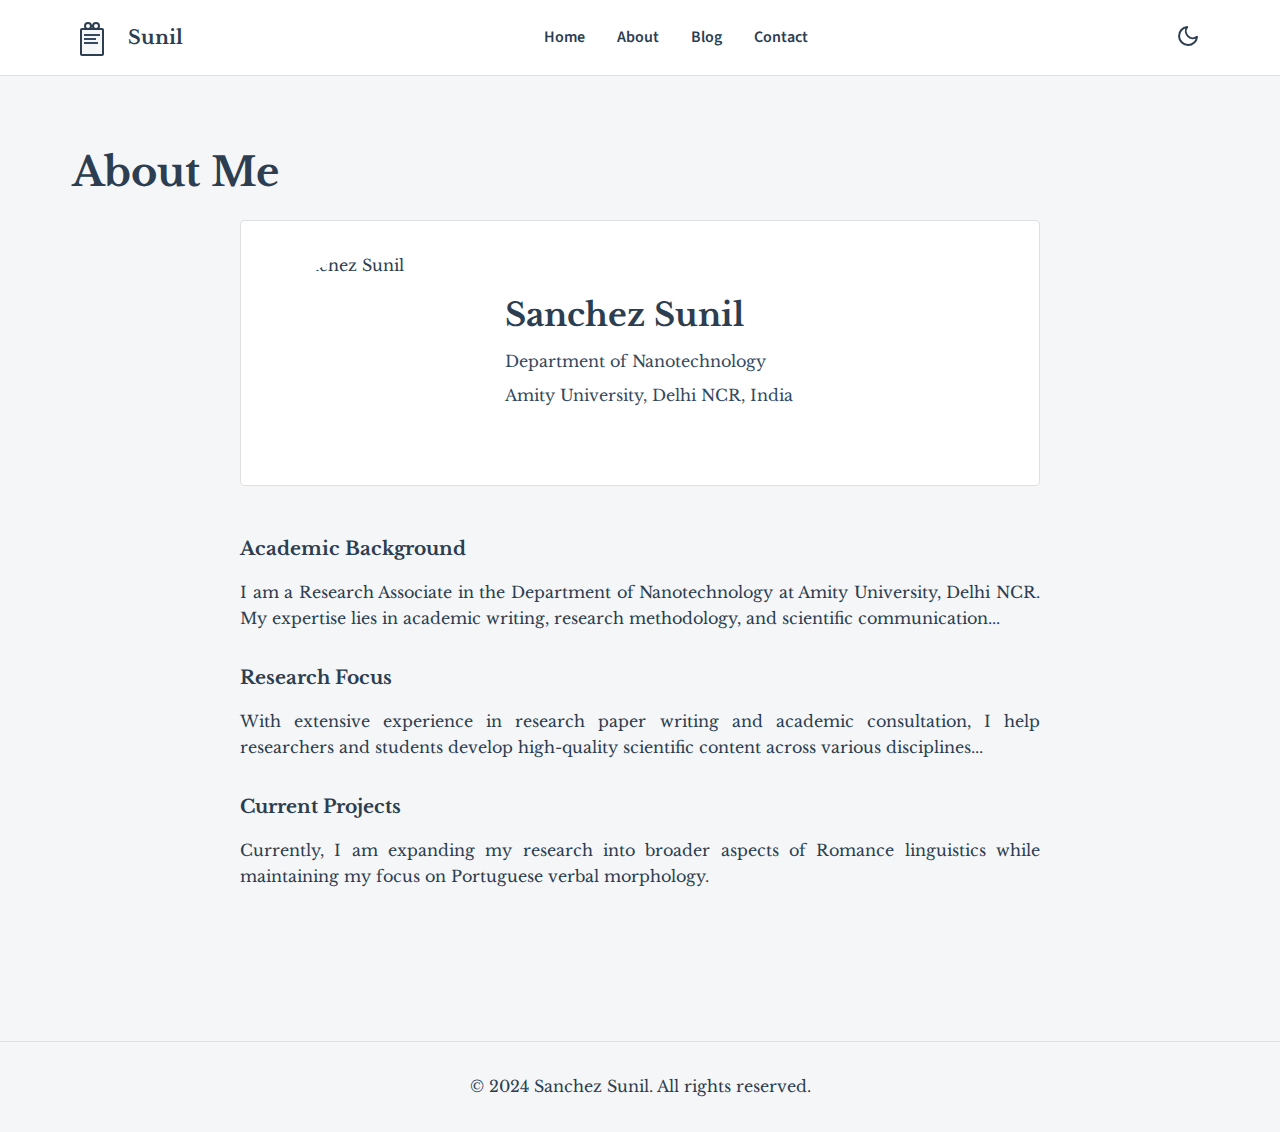
==== about.html @ 2af2b102 "first commit" ====
<!DOCTYPE html>
<html lang="en">
  <head>
    <meta charset="UTF-8" />
    <meta name="viewport" content="width=device-width, initial-scale=1.0" />
    <title>Sanchez Sunil | About</title>
    <link rel="stylesheet" href="styles.css" />
    <link
      href="https://fonts.googleapis.com/css2?family=Libre+Baskerville:ital,wght@0,400;0,700;1,400&family=Source+Sans+Pro:wght@400;600&display=swap"
      rel="stylesheet"
    />
  </head>
  <body>
    <nav>
      <div class="nav-content">
        <div class="logo">
          <img src="logo.svg" alt="Book and Glasses Logo" />
          <span>Sunil</span>
        </div>
        <ul class="nav-links">
          <li><a href="index.html">Home</a></li>
          <li><a href="about.html" class="active">About</a></li>
          <li><a href="blog.html">Blog</a></li>
          <li><a href="contact.html">Contact</a></li>
        </ul>
        <button class="theme-toggle" aria-label="Toggle dark mode">
          <svg
            xmlns="http://www.w3.org/2000/svg"
            width="24"
            height="24"
            viewBox="0 0 24 24"
            fill="none"
            stroke="currentColor"
            stroke-width="2"
            stroke-linecap="round"
            stroke-linejoin="round"
          >
            <path d="M21 12.79A9 9 0 1 1 11.21 3 7 7 0 0 0 21 12.79z"></path>
          </svg>
        </button>
      </div>
    </nav>

    <main>
      <section class="about-section">
        <h1>About Me</h1>
        <div class="about-content">
          <div class="profile">
            <img
              src="https://placehold.co/200x200/f5f6f7/2c3e50.png?text=S"
              alt="Sanchez Sunil"
              class="profile-image"
            />
            <div class="credentials">
              <h2>Sanchez Sunil</h2>
              <p>Department of Nanotechnology</p>
              <p>Amity University, Delhi NCR, India</p>
            </div>
          </div>
          <div class="biography">
            <h3>Academic Background</h3>
            <p>
              I am a Research Associate in the Department of Nanotechnology at
              Amity University, Delhi NCR. My expertise lies in academic
              writing, research methodology, and scientific communication...
            </p>
            <h3>Research Focus</h3>
            <p>
              With extensive experience in research paper writing and academic
              consultation, I help researchers and students develop high-quality
              scientific content across various disciplines...
            </p>
            <h3>Current Projects</h3>
            <p>
              Currently, I am expanding my research into broader aspects of
              Romance linguistics while maintaining my focus on Portuguese
              verbal morphology.
            </p>
          </div>
        </div>
      </section>
    </main>

    <footer>
      <p>&copy; 2024 Sanchez Sunil. All rights reserved.</p>
    </footer>

    <script src="script.js"></script>
  </body>
</html>
---- styles.css ----
:root {
  --primary-color: #2c3e50;
  --secondary-color: #34495e;
  --background-color: #f5f6f7;
  --text-color: #2c3e50;
  --border-color: #e0e0e0;
  --card-background: #ffffff;
  --font-serif: "Libre Baskerville", Georgia, serif;
  --font-sans: "Source Sans Pro", sans-serif;
}

/* Dark theme variables */
[data-theme="dark"] {
  --background-color: #1a1a1a;
  --text-color: #e0e0e0;
  --border-color: #333;
  --card-background: #2c2c2c;
}

* {
  margin: 0;
  padding: 0;
  box-sizing: border-box;
}

body {
  font-family: var(--font-serif);
  background-color: var(--background-color);
  color: var(--text-color);
  line-height: 1.6;
  transition: background-color 0.3s, color 0.3s;
}

nav {
  background-color: var(--card-background);
  border-bottom: 1px solid var(--border-color);
  padding: 1rem 0;
  position: sticky;
  top: 0;
  z-index: 1000;
}

.nav-content {
  max-width: 1200px;
  margin: 0 auto;
  display: flex;
  justify-content: space-between;
  align-items: center;
  padding: 0 2rem;
}

.logo {
  display: flex;
  align-items: center;
  gap: 1rem;
}

.logo img {
  height: 40px;
  width: auto;
}

.logo span {
  font-family: var(--font-serif);
  font-weight: 700;
  font-size: 1.2rem;
}

.nav-links {
  display: flex;
  gap: 2rem;
  list-style: none;
}

.nav-links a {
  text-decoration: none;
  color: var(--text-color);
  font-family: var(--font-sans);
  font-weight: 600;
  transition: color 0.3s;
}

.nav-links a:hover {
  color: var(--secondary-color);
}

.theme-toggle {
  background: none;
  border: none;
  color: var(--text-color);
  cursor: pointer;
  padding: 0.5rem;
}

main {
  max-width: 1200px;
  margin: 0 auto;
  padding: 2rem;
}

.hero {
  text-align: center;
  padding: 4rem 0;
}

h1 {
  font-size: 2.5rem;
  margin-bottom: 1rem;
  font-weight: 700;
}

.subtitle {
  font-size: 1.2rem;
  color: var(--secondary-color);
  font-style: italic;
}

.featured {
  margin: 4rem 0;
}

h2 {
  font-size: 2rem;
  margin-bottom: 2rem;
}

.publications-grid {
  display: grid;
  grid-template-columns: repeat(auto-fit, minmax(300px, 1fr));
  gap: 2rem;
}

.publication-card {
  background-color: var(--card-background);
  padding: 2rem;
  border: 1px solid var(--border-color);
  border-radius: 4px;
  transition: transform 0.3s;
}

.publication-card:hover {
  transform: translateY(-5px);
}

.publication-card h3 {
  font-size: 1.5rem;
  margin-bottom: 1rem;
}

.read-more {
  display: inline-block;
  margin-top: 1rem;
  color: var(--secondary-color);
  text-decoration: none;
  font-family: var(--font-sans);
  font-weight: 600;
}

footer {
  text-align: center;
  padding: 2rem;
  border-top: 1px solid var(--border-color);
  margin-top: 4rem;
}

@media (max-width: 768px) {
  .nav-content {
    flex-direction: column;
    gap: 1rem;
  }

  .nav-links {
    flex-direction: column;
    align-items: center;
    gap: 1rem;
  }

  .hero {
    padding: 2rem 0;
  }

  h1 {
    font-size: 2rem;
  }
}

.about-section {
  padding: 2rem 0;
}

.about-content {
  max-width: 800px;
  margin: 0 auto;
}

.profile {
  display: flex;
  align-items: center;
  gap: 2rem;
  margin-bottom: 3rem;
  padding: 2rem;
  background-color: var(--card-background);
  border: 1px solid var(--border-color);
  border-radius: 4px;
}

.profile-image {
  width: 200px;
  height: 200px;
  border-radius: 50%;
  object-fit: cover;
}

.credentials {
  flex: 1;
}

.credentials h2 {
  margin-bottom: 0.5rem;
}

.credentials p {
  color: var(--secondary-color);
  margin-bottom: 0.5rem;
}

.biography h3 {
  margin: 2rem 0 1rem 0;
  color: var(--primary-color);
}

.biography p {
  margin-bottom: 1.5rem;
  text-align: justify;
}

@media (max-width: 768px) {
  .profile {
    flex-direction: column;
    text-align: center;
    padding: 1rem;
  }

  .profile-image {
    width: 150px;
    height: 150px;
  }
}

/* Add these blog-specific styles to your existing styles.css file */

.blog-section {
  padding: 2rem 0;
}

.blog-content {
  max-width: 800px;
  margin: 0 auto;
}

.blog-post {
  margin-bottom: 4rem;
  padding: 2rem;
  background-color: var(--card-background);
  border: 1px solid var(--border-color);
  border-radius: 4px;
  transition: transform 0.3s;
}

.blog-post:hover {
  transform: translateY(-5px);
}

.blog-post h2 {
  font-size: 1.8rem;
  margin-bottom: 1rem;
  color: var(--primary-color);
}

.post-meta {
  display: flex;
  gap: 1rem;
  margin-bottom: 1.5rem;
  font-family: var(--font-sans);
  font-size: 0.9rem;
  color: var(--secondary-color);
}

.category {
  padding: 0.2rem 0.8rem;
  background-color: var(--background-color);
  border-radius: 20px;
}

.blog-post p {
  margin-bottom: 1.5rem;
  line-height: 1.8;
}

/* Add these contact-specific styles to your existing styles.css file */

.contact-section {
  padding: 2rem 0;
}

.contact-content {
  max-width: 1000px;
  margin: 0 auto;
  display: grid;
  grid-template-columns: 1fr 1.5fr;
  gap: 4rem;
  padding: 2rem;
}

.contact-info {
  background-color: var(--card-background);
  padding: 2rem;
  border: 1px solid var(--border-color);
  border-radius: 4px;
  height: fit-content;
}

.info-item {
  margin-bottom: 2rem;
}

.info-item:last-child {
  margin-bottom: 0;
}

.info-item h3 {
  color: var(--primary-color);
  margin-bottom: 0.5rem;
  font-size: 1.2rem;
}

.info-item p {
  margin-bottom: 0.3rem;
  color: var(--secondary-color);
}

.info-item a {
  color: var(--secondary-color);
  text-decoration: none;
  transition: color 0.3s;
}

.info-item a:hover {
  color: var(--primary-color);
}

.contact-form {
  background-color: var(--card-background);
  padding: 2rem;
  border: 1px solid var(--border-color);
  border-radius: 4px;
}

.form-group {
  margin-bottom: 1.5rem;
}

.form-group label {
  display: block;
  margin-bottom: 0.5rem;
  font-family: var(--font-sans);
  color: var(--primary-color);
}

.form-group input,
.form-group textarea {
  width: 100%;
  padding: 0.8rem;
  border: 1px solid var(--border-color);
  border-radius: 4px;
  background-color: var(--background-color);
  color: var(--text-color);
  font-family: var(--font-sans);
  transition: border-color 0.3s;
}

.form-group input:focus,
.form-group textarea:focus {
  outline: none;
  border-color: var(--primary-color);
}

.submit-btn {
  background-color: var(--primary-color);
  color: white;
  border: none;
  padding: 1rem 2rem;
  border-radius: 4px;
  font-family: var(--font-sans);
  font-weight: 600;
  cursor: pointer;
  transition: background-color 0.3s;
}

.submit-btn:hover {
  background-color: var(--secondary-color);
}

@media (max-width: 768px) {
  .contact-content {
    grid-template-columns: 1fr;
    gap: 2rem;
    padding: 1rem;
  }
}

/* Add these new styles to your existing styles.css file */

.hero-buttons {
  margin-top: 2rem;
  display: flex;
  gap: 1rem;
  justify-content: center;
}

.btn {
  padding: 0.8rem 1.5rem;
  border-radius: 4px;
  font-family: var(--font-sans);
  font-weight: 600;
  text-decoration: none;
  transition: all 0.3s ease-in-out;
}

.btn-primary {
  background-color: var(--primary-color);
  color: white;
}

.btn-secondary {
  background-color: transparent;
  color: var(--primary-color);
  border: 2px solid var(--primary-color);
}

.btn-whatsapp {
  background-color: var(--primary-color);
  color: white;
  display: flex;
  align-items: center;
  gap: 0.5rem;
}

.whatsapp-icon {
  width: 24px;
  height: 24px;
  fill: currentColor;
}

.services {
  padding: 4rem 0;
  background-color: var(--background-color);
}

.services-grid {
  display: grid;
  grid-template-columns: repeat(auto-fit, minmax(250px, 1fr));
  gap: 2rem;
  max-width: 1200px;
  margin: 0 auto;
  padding: 2rem;
}

.service-card {
  background-color: var(--card-background);
  padding: 2rem;
  border-radius: 8px;
  text-align: center;
  transition: all 0.3s ease-in-out;
  border: 1px solid var(--border-color);
}

.service-card:hover {
  transform: translateY(-5px);
  box-shadow: 0 4px 12px rgba(0, 0, 0, 0.1);
}

.service-icon {
  width: 64px;
  height: 64px;
  margin: 0 auto 1rem;
  padding: 1rem;
  background-color: var(--background-color);
  border-radius: 50%;
}

.icon {
  width: 100%;
  height: 100%;
  fill: var(--primary-color);
}

.testimonials {
  padding: 4rem 0;
}

.testimonial-card {
  position: relative;
  padding: 2rem;
  transition: all 0.3s ease-in-out;
}

.quote {
  font-size: 4rem;
  position: absolute;
  top: -1rem;
  left: 1rem;
  color: var(--border-color);
  font-family: var(--font-serif);
}

.testimonial-author {
  margin-top: 1rem;
}

.testimonial-author .name {
  font-weight: 600;
  color: var(--primary-color);
}

.testimonial-author .title {
  font-size: 0.9rem;
  color: var(--secondary-color);
}

.cta {
  text-align: center;
  padding: 4rem 2rem;
  background-color: var(--background-color);
}

.cta-buttons {
  margin-top: 2rem;
  display: flex;
  gap: 1rem;
  justify-content: center;
}

.newsletter {
  padding: 4rem 2rem;
  text-align: center;
  background-color: var(--card-background);
}

.newsletter-form {
  max-width: 500px;
  margin: 2rem auto 0;
  display: flex;
  gap: 1rem;
}

.newsletter-form input {
  flex: 1;
  padding: 0.8rem;
  border: 1px solid var(--border-color);
  border-radius: 4px;
  font-family: var(--font-sans);
}

@media (max-width: 768px) {
  .hero-buttons,
  .cta-buttons,
  .newsletter-form {
    flex-direction: column;
    align-items: stretch;
  }

  .services-grid {
    grid-template-columns: 1fr;
    padding: 1rem;
  }
}

/* Add these responsive navigation styles */
.nav-toggle {
  display: none;
  background: none;
  border: none;
  color: var(--text-color);
  cursor: pointer;
  padding: 0.5rem;
}

.nav-toggle svg {
  width: 24px;
  height: 24px;
}

@media (max-width: 768px) {
  .nav-toggle {
    display: block;
  }

  .nav-content {
    position: relative;
  }

  .nav-links {
    position: absolute;
    top: 100%;
    left: 0;
    right: 0;
    background-color: var(--card-background);
    padding: 1rem;
    flex-direction: column;
    align-items: center;
    gap: 1rem;
    border-bottom: 1px solid var(--border-color);
    transform: translateY(-100%);
    opacity: 0;
    visibility: hidden;
    transition: all 0.3s ease-in-out;
  }

  .nav-links.active {
    transform: translateY(0);
    opacity: 1;
    visibility: visible;
  }

  .theme-toggle {
    position: absolute;
    right: 4rem;
    top: 0.5rem;
  }
}

/* Add smooth transitions to interactive elements */
.btn:hover {
  transform: translateY(-2px);
  box-shadow: 0 2px 8px rgba(0, 0, 0, 0.1);
}

.service-card {
  transition: all 0.3s ease-in-out;
}

.service-card:hover {
  transform: translateY(-5px);
  box-shadow: 0 4px 12px rgba(0, 0, 0, 0.1);
}

.blog-post,
.testimonial-card {
  transition: all 0.3s ease-in-out;
}

.blog-post:hover,
.testimonial-card:hover {
  transform: translateY(-5px);
  box-shadow: 0 4px 12px rgba(0, 0, 0, 0.1);
}

/* Improve tablet responsiveness */
@media (min-width: 769px) and (max-width: 1024px) {
  .services-grid {
    grid-template-columns: repeat(2, 1fr);
  }

  .contact-content {
    gap: 2rem;
    padding: 1rem;
  }

  main {
    padding: 1rem;
  }
}
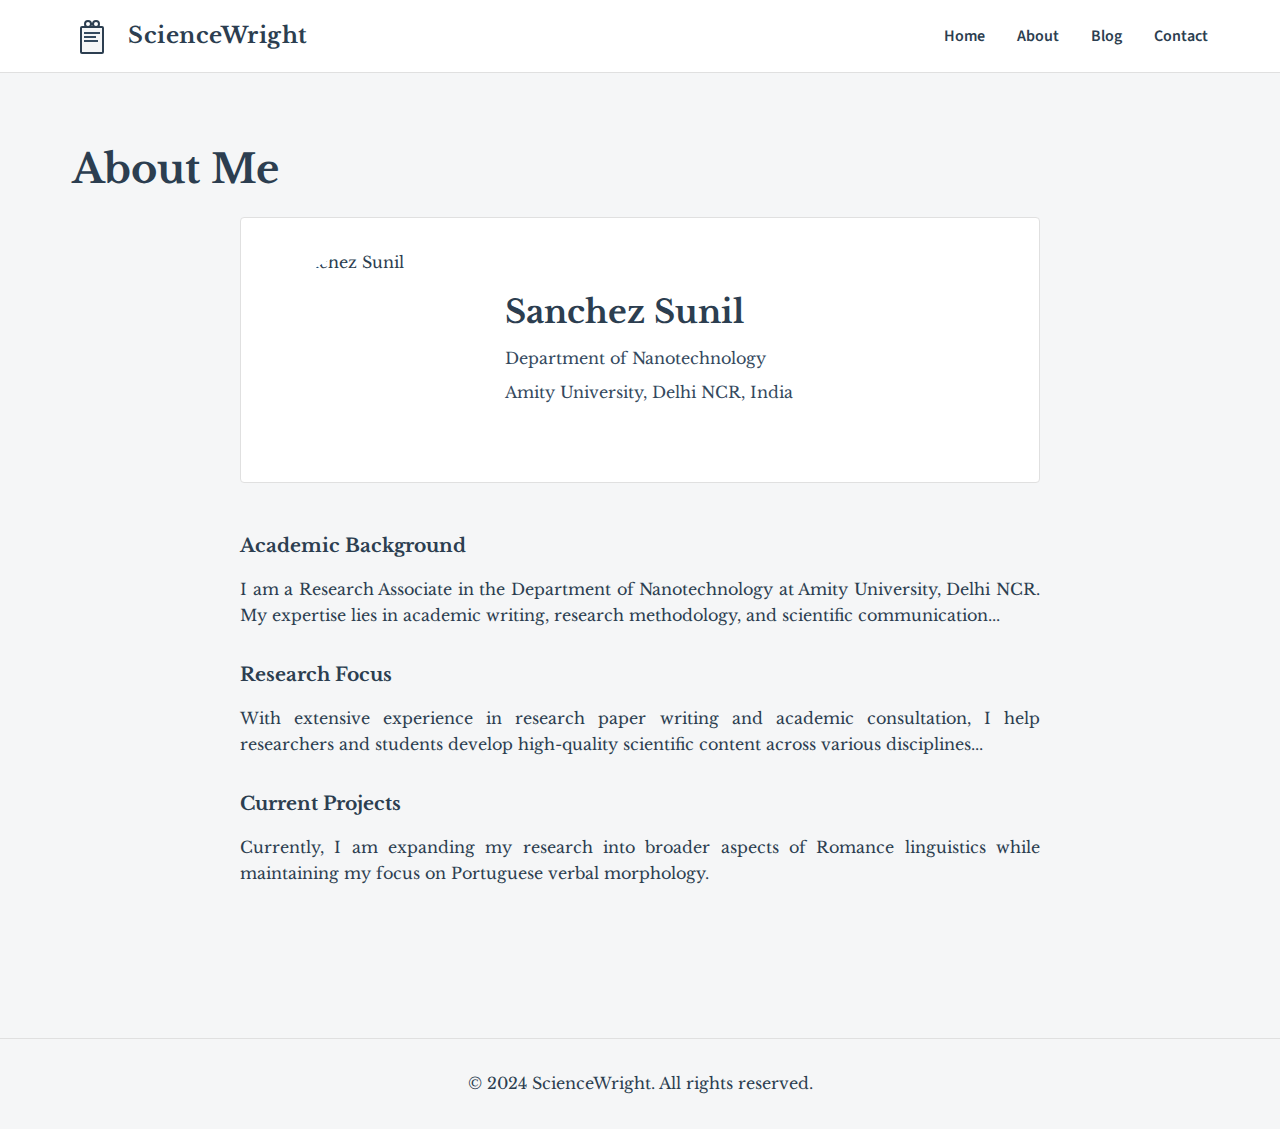
==== commit 6010e59b: "first commit" ====
--- a/about.html
+++ b/about.html
@@ -15,29 +15,25 @@
       <div class="nav-content">
         <div class="logo">
           <img src="logo.svg" alt="Book and Glasses Logo" />
-          <span>Sunil</span>
+          <span class="brand-name">ScienceWright</span>
         </div>
+        <button class="nav-toggle" aria-label="Toggle navigation">
+          <svg
+            xmlns="http://www.w3.org/2000/svg"
+            viewBox="0 0 24 24"
+            fill="none"
+            stroke="currentColor"
+            stroke-width="2"
+          >
+            <path d="M3 12h18M3 6h18M3 18h18" />
+          </svg>
+        </button>
         <ul class="nav-links">
           <li><a href="index.html">Home</a></li>
           <li><a href="about.html" class="active">About</a></li>
           <li><a href="blog.html">Blog</a></li>
           <li><a href="contact.html">Contact</a></li>
         </ul>
-        <button class="theme-toggle" aria-label="Toggle dark mode">
-          <svg
-            xmlns="http://www.w3.org/2000/svg"
-            width="24"
-            height="24"
-            viewBox="0 0 24 24"
-            fill="none"
-            stroke="currentColor"
-            stroke-width="2"
-            stroke-linecap="round"
-            stroke-linejoin="round"
-          >
-            <path d="M21 12.79A9 9 0 1 1 11.21 3 7 7 0 0 0 21 12.79z"></path>
-          </svg>
-        </button>
       </div>
     </nav>
 
@@ -82,7 +78,7 @@
     </main>
 
     <footer>
-      <p>&copy; 2024 Sanchez Sunil. All rights reserved.</p>
+      <p>&copy; 2024 ScienceWright. All rights reserved.</p>
     </footer>
 
     <script src="script.js"></script>
--- a/styles.css
+++ b/styles.css
@@ -9,14 +9,6 @@
   --font-sans: "Source Sans Pro", sans-serif;
 }
 
-/* Dark theme variables */
-[data-theme="dark"] {
-  --background-color: #1a1a1a;
-  --text-color: #e0e0e0;
-  --border-color: #333;
-  --card-background: #2c2c2c;
-}
-
 * {
   margin: 0;
   padding: 0;
@@ -55,15 +47,17 @@
   gap: 1rem;
 }
 
+.brand-name {
+  font-family: var(--font-serif);
+  font-weight: 700;
+  font-size: 1.4rem;
+  color: var(--primary-color);
+  letter-spacing: 0.5px;
+}
+
 .logo img {
   height: 40px;
   width: auto;
-}
-
-.logo span {
-  font-family: var(--font-serif);
-  font-weight: 700;
-  font-size: 1.2rem;
 }
 
 .nav-links {
@@ -84,14 +78,6 @@
   color: var(--secondary-color);
 }
 
-.theme-toggle {
-  background: none;
-  border: none;
-  color: var(--text-color);
-  cursor: pointer;
-  padding: 0.5rem;
-}
-
 main {
   max-width: 1200px;
   margin: 0 auto;
@@ -101,6 +87,134 @@
 .hero {
   text-align: center;
   padding: 4rem 0;
+  position: relative;
+  overflow: hidden;
+}
+
+.hero-graphics {
+  position: absolute;
+  top: 0;
+  left: 0;
+  right: 0;
+  bottom: 0;
+  pointer-events: none;
+  z-index: 0;
+}
+
+.floating-element {
+  position: absolute;
+  opacity: 0.1;
+  transition: opacity 0.3s ease-in-out;
+}
+
+.floating-element:hover {
+  opacity: 0.3;
+  cursor: pointer;
+}
+
+.book {
+  top: 10%;
+  right: 15%;
+  width: 100px;
+  height: 100px;
+  animation: float-rotate-right 6s ease-in-out infinite;
+}
+
+.scroll {
+  top: 15%;
+  left: 15%;
+  width: 90px;
+  height: 90px;
+  animation: float-rotate-left 7s ease-in-out infinite;
+}
+
+.atom {
+  bottom: 15%;
+  right: 20%;
+  width: 110px;
+  height: 110px;
+  animation: float-spin 10s linear infinite;
+}
+
+.book-cover {
+  fill: var(--primary-color);
+}
+
+.book-lines {
+  stroke: var(--background-color);
+  stroke-width: 2;
+  fill: none;
+}
+
+.pen-body {
+  fill: var(--primary-color);
+}
+
+.pen-tip {
+  stroke: var(--primary-color);
+  stroke-width: 4;
+  fill: none;
+}
+
+.lens {
+  fill: none;
+  stroke: var(--primary-color);
+  stroke-width: 2;
+}
+
+.bridge {
+  stroke: var(--primary-color);
+  stroke-width: 2;
+  fill: none;
+}
+
+@keyframes float-rotate-right {
+  0%,
+  100% {
+    transform: translateY(0) rotate(0deg);
+  }
+  50% {
+    transform: translateY(-20px) rotate(8deg);
+  }
+}
+
+@keyframes float-rotate-left {
+  0%,
+  100% {
+    transform: translateY(0) rotate(0deg);
+  }
+  50% {
+    transform: translateY(-20px) rotate(-8deg);
+  }
+}
+
+@keyframes float-spin {
+  0% {
+    transform: translateY(0) rotate(0deg);
+  }
+  50% {
+    transform: translateY(-15px);
+  }
+  100% {
+    transform: translateY(0) rotate(360deg);
+  }
+}
+
+@keyframes orbit {
+  from {
+    transform: rotate(0deg) translateX(35px) rotate(0deg);
+  }
+  to {
+    transform: rotate(360deg) translateX(35px) rotate(-360deg);
+  }
+}
+
+/* Make sure hero content stays above graphics */
+.hero h1,
+.hero .subtitle,
+.hero-buttons {
+  position: relative;
+  z-index: 1;
 }
 
 h1 {
@@ -181,6 +295,31 @@
 
   h1 {
     font-size: 2rem;
+  }
+
+  .brand-name {
+    font-size: 1.2rem;
+  }
+
+  .floating-element {
+    transform: scale(0.7);
+    opacity: 0.08;
+  }
+
+  .floating-element:hover {
+    opacity: 0.2;
+  }
+
+  .book {
+    right: 5%;
+  }
+
+  .scroll {
+    left: 5%;
+  }
+
+  .atom {
+    right: 10%;
   }
 }
 
@@ -594,10 +733,16 @@
 @media (max-width: 768px) {
   .nav-toggle {
     display: block;
+    position: absolute;
+    right: 1rem;
+    top: 1rem;
   }
 
   .nav-content {
     position: relative;
+    flex-direction: row;
+    justify-content: flex-start;
+    padding: 1rem;
   }
 
   .nav-links {
@@ -611,6 +756,7 @@
     align-items: center;
     gap: 1rem;
     border-bottom: 1px solid var(--border-color);
+    box-shadow: 0 4px 6px rgba(0, 0, 0, 0.1);
     transform: translateY(-100%);
     opacity: 0;
     visibility: hidden;
@@ -622,12 +768,6 @@
     opacity: 1;
     visibility: visible;
   }
-
-  .theme-toggle {
-    position: absolute;
-    right: 4rem;
-    top: 0.5rem;
-  }
 }
 
 /* Add smooth transitions to interactive elements */
@@ -671,3 +811,338 @@
     padding: 1rem;
   }
 }
+
+/* Portfolio Section */
+.portfolio {
+  padding: 4rem 0;
+  background-color: var(--background-color);
+}
+
+.portfolio-grid {
+  display: grid;
+  grid-template-columns: repeat(auto-fit, minmax(300px, 1fr));
+  gap: 2rem;
+  max-width: 1200px;
+  margin: 0 auto;
+  padding: 2rem;
+}
+
+.portfolio-card {
+  background-color: var(--card-background);
+  border: 1px solid var(--border-color);
+  border-radius: 8px;
+  overflow: hidden;
+  transition: all 0.3s ease-in-out;
+}
+
+.portfolio-card:hover {
+  transform: translateY(-5px);
+  box-shadow: 0 4px 12px rgba(0, 0, 0, 0.1);
+}
+
+.portfolio-content {
+  padding: 2rem;
+}
+
+.category-tag {
+  display: inline-block;
+  padding: 0.3rem 1rem;
+  background-color: var(--background-color);
+  color: var(--primary-color);
+  border-radius: 20px;
+  font-size: 0.9rem;
+  margin-bottom: 1rem;
+  font-family: var(--font-sans);
+}
+
+.portfolio-content h3 {
+  font-size: 1.5rem;
+  margin-bottom: 0.5rem;
+  color: var(--primary-color);
+}
+
+.portfolio-content p {
+  color: var(--secondary-color);
+  margin-bottom: 1rem;
+}
+
+.portfolio-details {
+  list-style: none;
+  padding: 0;
+}
+
+.portfolio-details li {
+  padding: 0.5rem 0;
+  color: var(--text-color);
+  position: relative;
+  padding-left: 1.5rem;
+}
+
+.portfolio-details li::before {
+  content: "•";
+  position: absolute;
+  left: 0;
+  color: var(--primary-color);
+}
+
+/* FAQ Section */
+.faq {
+  padding: 4rem 0;
+}
+
+.faq-grid {
+  display: grid;
+  grid-template-columns: repeat(auto-fit, minmax(400px, 1fr));
+  gap: 2rem;
+  max-width: 1200px;
+  margin: 0 auto;
+  padding: 2rem;
+}
+
+.faq-item {
+  background-color: var(--card-background);
+  padding: 2rem;
+  border: 1px solid var(--border-color);
+  border-radius: 8px;
+  transition: all 0.3s ease-in-out;
+}
+
+.faq-item:hover {
+  transform: translateY(-5px);
+  box-shadow: 0 4px 12px rgba(0, 0, 0, 0.1);
+}
+
+.faq-item h3 {
+  font-size: 1.3rem;
+  margin-bottom: 1rem;
+  color: var(--primary-color);
+}
+
+.faq-item p {
+  color: var(--text-color);
+  line-height: 1.6;
+}
+
+/* Responsive adjustments */
+@media (max-width: 768px) {
+  .portfolio-grid,
+  .faq-grid {
+    grid-template-columns: 1fr;
+    padding: 1rem;
+  }
+
+  .portfolio-card,
+  .faq-item {
+    margin-bottom: 1rem;
+  }
+}
+
+@media (min-width: 769px) and (max-width: 1024px) {
+  .faq-grid {
+    grid-template-columns: repeat(2, 1fr);
+  }
+}
+
+/* Workflow Section */
+.workflow {
+  padding: 4rem 0;
+  background-color: var(--background-color);
+}
+
+.workflow-grid {
+  display: grid;
+  grid-template-columns: repeat(auto-fit, minmax(300px, 1fr));
+  gap: 2rem;
+  max-width: 1200px;
+  margin: 0 auto;
+  padding: 2rem;
+}
+
+.workflow-step {
+  display: flex;
+  gap: 1.5rem;
+  background-color: var(--card-background);
+  padding: 2rem;
+  border-radius: 8px;
+  border: 1px solid var(--border-color);
+  transition: all 0.3s ease-in-out;
+}
+
+.workflow-step:hover {
+  transform: translateY(-5px);
+  box-shadow: 0 4px 12px rgba(0, 0, 0, 0.1);
+}
+
+.step-number {
+  display: flex;
+  align-items: center;
+  justify-content: center;
+  width: 40px;
+  height: 40px;
+  background-color: var(--primary-color);
+  color: white;
+  border-radius: 50%;
+  font-family: var(--font-sans);
+  font-weight: 600;
+  font-size: 1.2rem;
+  flex-shrink: 0;
+}
+
+.step-content h3 {
+  color: var(--primary-color);
+  margin-bottom: 0.5rem;
+  font-size: 1.2rem;
+}
+
+.step-content p {
+  color: var(--text-color);
+  line-height: 1.6;
+}
+
+@media (max-width: 768px) {
+  .workflow-grid {
+    grid-template-columns: 1fr;
+    padding: 1rem;
+  }
+
+  .workflow-step {
+    margin-bottom: 1rem;
+  }
+}
+
+/* Additional SVG styles */
+.scroll-body {
+  fill: var(--primary-color);
+}
+
+.scroll-lines {
+  stroke: var(--background-color);
+  stroke-width: 2;
+  fill: none;
+}
+
+.scroll-top,
+.scroll-bottom {
+  fill: none;
+  stroke: var(--primary-color);
+  stroke-width: 2;
+}
+
+.orbit {
+  fill: none;
+  stroke: var(--primary-color);
+  stroke-width: 1;
+}
+
+.nucleus {
+  fill: var(--primary-color);
+}
+
+.electron {
+  fill: var(--primary-color);
+  animation: orbit 3s linear infinite;
+}
+
+/* Additional SVG styles */
+.dna {
+  top: 5%;
+  left: 25%;
+  width: 60px;
+  height: 120px;
+  animation: float-rotate-left 8s ease-in-out infinite;
+}
+
+.helix-strand {
+  fill: none;
+  stroke: var(--primary-color);
+  stroke-width: 2;
+}
+
+.base-pair {
+  fill: var(--primary-color);
+}
+
+.formula {
+  top: 40%;
+  right: 10%;
+  width: 100px;
+  height: 40px;
+  animation: float 6s ease-in-out infinite;
+}
+
+.equation {
+  fill: var(--primary-color);
+  font-family: var(--font-serif);
+  font-size: 12px;
+}
+
+.flask {
+  bottom: 15%;
+  left: 15%;
+  width: 80px;
+  height: 80px;
+  animation: float-rotate-right 7s ease-in-out infinite;
+}
+
+.flask-body {
+  fill: none;
+  stroke: var(--primary-color);
+  stroke-width: 2;
+}
+
+.flask-top {
+  stroke: var(--primary-color);
+  stroke-width: 2;
+}
+
+.flask-liquid {
+  fill: var(--primary-color);
+  opacity: 0.3;
+}
+
+.circuit {
+  top: 25%;
+  right: 25%;
+  width: 70px;
+  height: 70px;
+  animation: float-spin 15s linear infinite;
+}
+
+.circuit-line {
+  stroke: var(--primary-color);
+  stroke-width: 2;
+}
+
+.circuit-node {
+  fill: none;
+  stroke: var(--primary-color);
+  stroke-width: 2;
+}
+
+.circuit-path {
+  stroke: var(--primary-color);
+  stroke-width: 2;
+}
+
+@media (max-width: 768px) {
+  .floating-element {
+    transform: scale(0.7);
+    opacity: 0.08;
+  }
+
+  .dna {
+    left: 10%;
+  }
+
+  .formula {
+    right: 5%;
+  }
+
+  .flask {
+    left: 8%;
+  }
+
+  .circuit {
+    right: 15%;
+  }
+}
